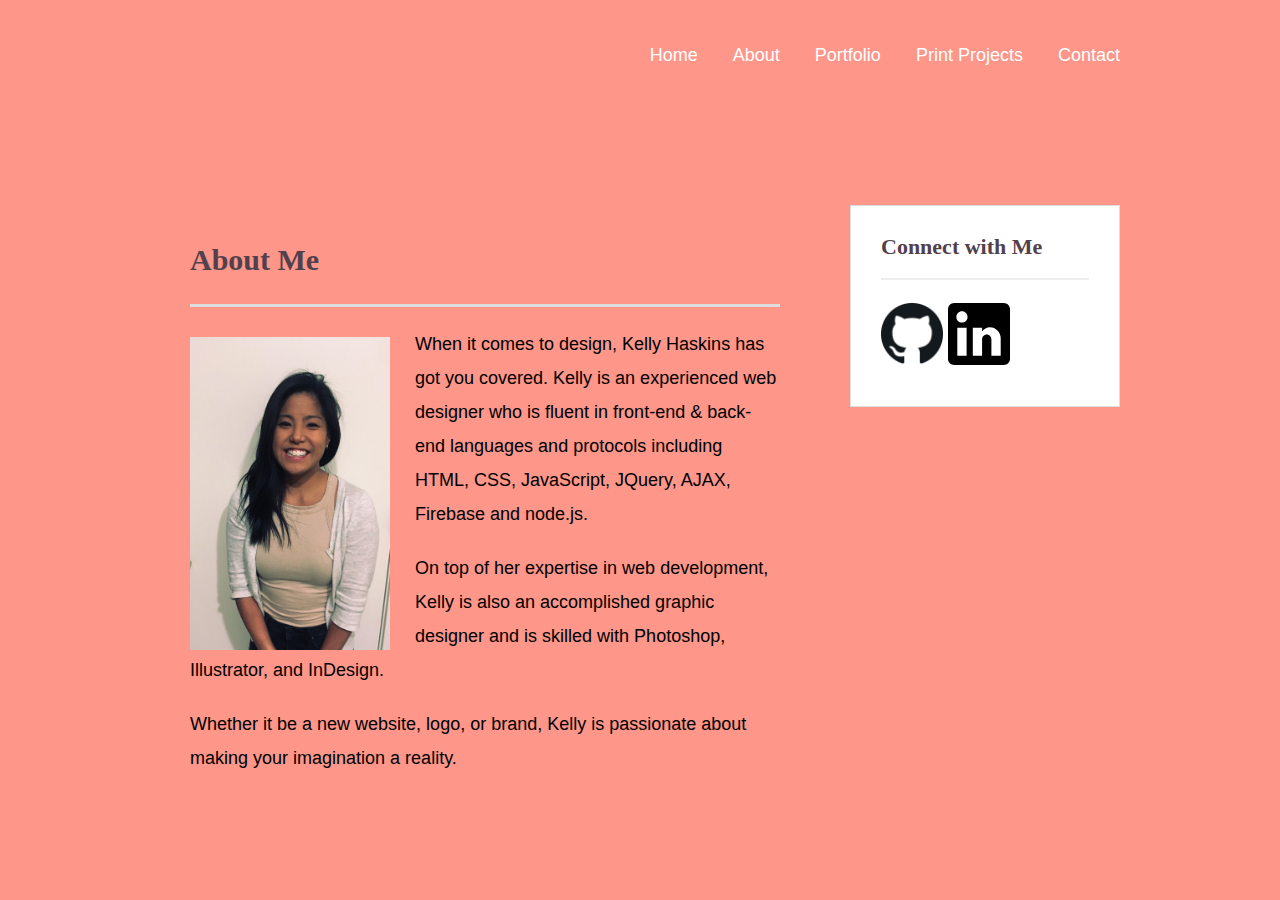
==== main.html @ 5942f1f2 "added portfolio files but still under construction" ====
<!doctype html>
<html lang="en-us">

<head>
    <meta charset="UTF-8">
    <title>About | Kelly Haskins</title>
    <!--Link to stylesheet-->
    <link rel="stylesheet" type="text/css" href="assets/css/style.css">

    <!--Viewport tag-->
    <meta name="viewport" content="width=device-width, initial-scale=1.0">

    <!--Google Fonts-->
    <link href="https://fonts.googleapis.com/css?family=Archivo+Black" rel="stylesheet">

</head>

<body>
        <header id="masthead">
                <div class="container">
        
                    <nav class="main-navigation" href="index.html">
                        <div class="navbar-header animated fadeInUp">
                            <a href="#" class="navbar-brand">Kelly Haskins</a>
                        </div>
                        <ul class="nav-list">
                            <li class="nav-list-item">
                                <a href="index.html" class="nav-link">Home</a>
                            </li>
                            <li class="nav-list-item">
                                <a href="main.html" class="nav-link">About</a>
                            </li>
                            <li class="nav-list-item">
                                <a href="portfolio.html" class="nav-link">Portfolio</a>
                            </li>
                            <li class="nav-list-item">
                                <a href="print.html" class="nav-link">Print Projects</a>
                            </li>
                            <li class="nav-list-item">
                                <a href="contact.html" class="nav-link">Contact</a>
                            </li>
                        </ul>
        
                    </nav>
                </div>
            </header>

    <div id="main-container" class="container">
        <section class="main-section">
            <h1>About Me</h1>

            <img src="assets/images/linkedin.jpg" class="auth-image" alt="Your Name">

            <p>When it comes to design, Kelly Haskins has got you covered. Kelly is an experienced web designer who is
                fluent in front-end & back-end languages and protocols including HTML, CSS, JavaScript, JQuery, AJAX,
                Firebase and node.js. </p>

            <p>On top of her expertise in web development, Kelly is also an accomplished graphic designer and is
                skilled with Photoshop, Illustrator, and InDesign. </p>

            <p>Whether it be a new website, logo, or brand, Kelly is passionate about making your imagination a
                reality.</p>

        </section>

        <section class="sidebar">
            <div id="connect">
                <h2>Connect with Me</h2>

                <a href="https://github.com/kellyhaskins00"><img src="assets/images/github.png" class="social" alt="Github"></a>
                <a href="https://www.linkedin.com/in/kellyhaskins00"><img src="assets/images/linkedin.svg" class="social"
                        alt="LinkedIn"></a>
            </div>
        </section>

    </div>

</body>

</html>
---- assets/css/style.css ----
body {
  font-family: Arial, "Helvetica Neue", Helvetica, sans-serif;
  font-size: 18px;
  line-height: 34px;
  color: #777;
  background-color:#fe9689 ;
  margin: 0;
  padding: 0;
}
* {
  box-sizing: border-box;
  margin: 0;
}

/* general */

.container {
  width: 100%;
  max-width: 960px;
  margin: 0 auto;
  clear: both;
}

h1,
h2,
h3,
p {
  margin-bottom: 20px;
}

p:last-child {
  margin-bottom: 0;
}

h1,
h2,
h3 {
  font-family: Georgia, Times, "Times New Roman", serif;
  font-weight: 700;
  color: #52414c;
}

h1 {
  padding-bottom: 20px;
  font-size: 30px;
  line-height: 49px;
  border-bottom: 3px solid #dddddd;
}

h2,
h3 {
  font-size: 22px;
}

/* sidebar */
.sidebar {
  float: right;
  width: 100%;
  max-width: 270px;
  padding: 30px;
  margin-bottom: 20px;
  background: #fff;
  border: 1px solid #ddd;
}
h3,
.sidebar h2 {
  padding-bottom: 20px;
  margin-bottom: 15px;
  line-height: 22px;
  border-bottom: 2px solid #eee;
}
.social {
  width: 62px;
  height: 62px;
  margin-top: 8px;
  margin-right: 5px;
}
.social:last-child {
  margin-right: 0;
}


/* main */
#main-container {
  padding-top: 130px;
}
.main-section {
  color: black;
  float: left;
  width: 100%;
  max-width: 650px;
  padding: 30px;
  margin: 0 0 40px;
  /* border: 1px solid #ddd; */
}

/* portfolio page */

.work {
  position: relative;
  float: left;
  width: 100%;
  height: auto;
  margin: 20px 0 25px;
  overflow: auto;
}

.work:nth-child(even) {
  margin-right: 40px;
}

.work img {
  width: 100%;
  height: auto;
  border: 0 none;
  opacity: 0.8;
}

.work h3 {
  position: absolute;
  bottom: 20px;
  width: 100%;
  padding: 15px;
  margin-bottom: 0;
  font-weight: 300;
  line-height: 30px;
  color: #ffffff;
  text-align: center;
  background: #52414c;
  border-bottom: 0;
}

.auth-image {
  float: left;
  width: 200px;
  height: auto;
  margin-top: 10px;
  margin-right: 25px;
}

/* contact page */
#contact-form ul {
  margin-bottom: 20px;
}
#contact-form li {
  margin-bottom: 10px;
}
label,
input[type=text],
input[type=email],
textarea {
  display: block;
  width: 100%;
}
input[type=text],
input[type=email],
textarea {
  height: 35px;
  padding: 0 10px;
  font-size: 14px;
  border: 1px solid #dddddd;
}
textarea {
  height: 200px;
}
input[type=submit] {
  padding: 10px 30px;
  font-size: 18px;
  color: #ffffff;
  cursor: pointer;
  background: #6f2f2c;
  border: 0 none;
}

/*end contact page*/

/*navbar*/
a.navbar-brand {
  float: left;
  height: 50px;
  padding: 35px 15px;
  font-size: 32px;
  line-height: 20px;
  text-decoration: none;
  color: white;
  font-family: 'Archivo Black', sans-serif;
  font-weight: 700;
}

nav.main-navigation {
  position: relative;
}

nav.main-navigation ul.nav-list {
  margin: 0;
  padding: 0;
  list-style: none;
  position: relative;
  text-align: right;
}

.nav-list li.nav-list-item {
  display: inline-block;
  line-height: 40px;
  margin-left: 30px;
  margin-top: 35px;
}

a.nav-link {
  text-decoration: none;
  font-size: 18px;
  font-family: sans-serif;
  font-weight: 500;
  cursor: pointer;
  position: relative;
  color: white;
}

@keyframes FadeIn {
  0% {
      opacity: 0;
      -webkit-transition-duration: 0.8s;
      transition-duration: 0.8s;
      -webkit-transform: translateY(-10px);
      -ms-transform: translateY(-10px);
      transform: translateY(-10px);
  }


  100% {
      opacity: 1;
      -webkit-transform: translateY(0);
      -ms-transform: translateY(0);
      transform: translateY(0);
      pointer-events: auto;
      transition: cubic-bezier(0.4, 0, 0.2, 1);
  }
}

.nav-list li {
  animation: FadeIn 1s cubic-bezier(0.65, 0.05, 0.36, 1);
  animation-fill-mode: both;
}

.nav-list li:nth-child(1) {
  animation-delay: .3s;
}

.nav-list li:nth-child(2) {
  animation-delay: .6s;
}

.nav-list li:nth-child(3) {
  animation-delay: .9s;
}

.nav-list li:nth-child(4) {
  animation-delay: 1.2s;
}

.nav-list li:nth-child(5) {
  animation-delay: 1.5s;
}

/* Animation */

@keyframes fadeInUp {
  from {
      transform: translate3d(0, 40px, 0)
  }

  to {
      transform: translate3d(0, 0, 0);
      opacity: 1
  }
}

@-webkit-keyframes fadeInUp {
  from {
      transform: translate3d(0, 40px, 0)
  }

  to {
      transform: translate3d(0, 0, 0);
      opacity: 1
  }
}

.animated {
  animation-duration: 1s;
  animation-fill-mode: both;
  -webkit-animation-duration: 1s;
  -webkit-animation-fill-mode: both
}

.animatedFadeInUp {
  opacity: 0
}

.fadeInUp {
  opacity: 0;
  animation-name: fadeInUp;
  -webkit-animation-name: fadeInUp;
}

  
@media only screen and (max-width: 980px) {
  nav {
    float: right;
    margin-top: 25px;
    padding-right: 25px;
}
}
@media only screen and (max-width: 980px) {
  nav {
    float: right;
    margin-top: 25px;
    padding-right: 25px;
}

}
 
 @media only screen and (max-width: 768px) {
   #logo {
     position: static;
    }
    #email {
      position: static;
     }
    nav {
      float: right;
      margin-top: 25px;
      padding-right: 25px;
  }
 }
 
 @media only screen and (max-width: 640px) {
   #logo {
     width: 100%;
    }
    #email {
      position: static;
     }
    nav {
      position: relative;
      display: inline-block;
      padding-right: 180px;
    }

    #main-container{
      padding-top: 180px;
      margin-left: 5px;
    }
 }
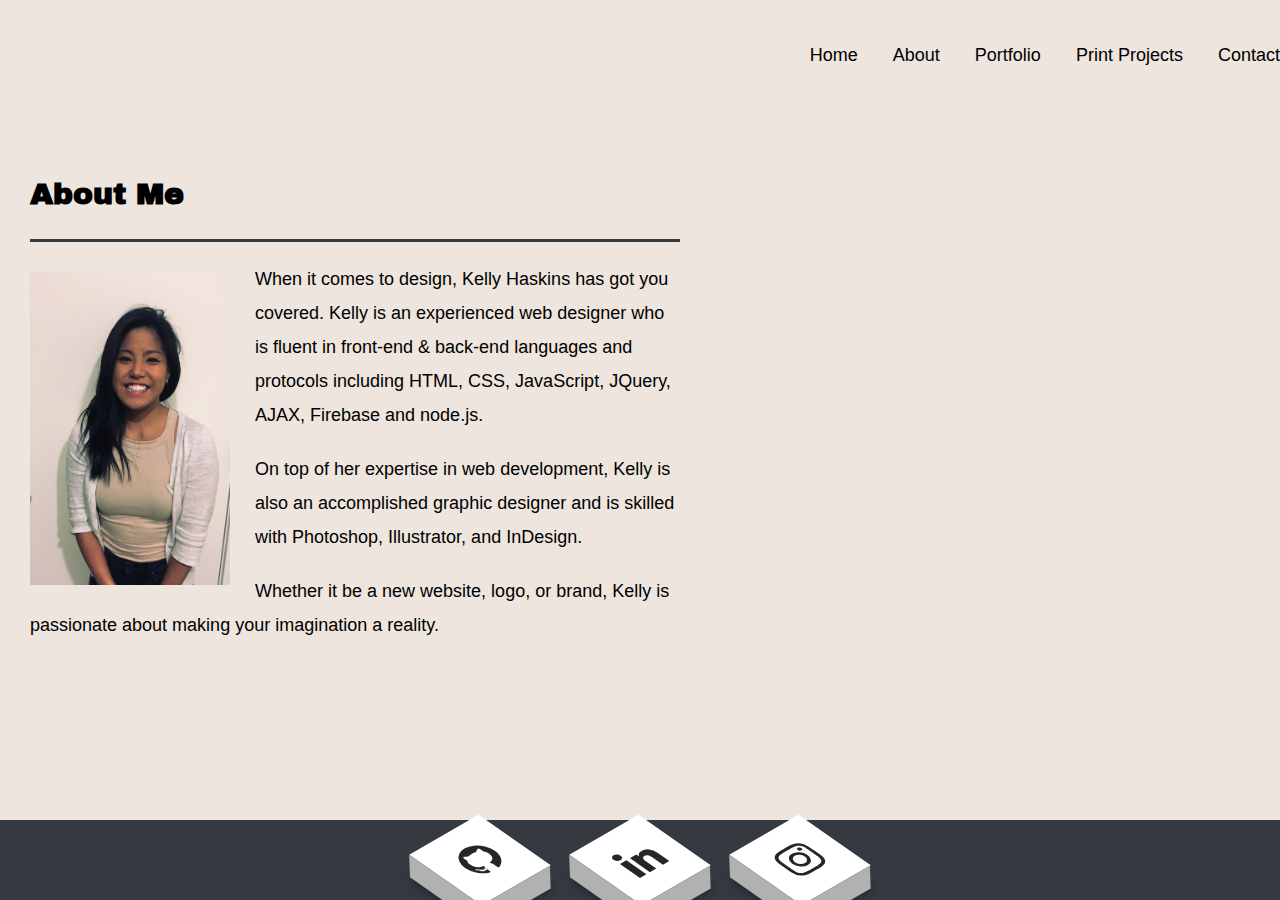
==== commit d5fd95b9: "updates" ====
--- a/main.html
+++ b/main.html
@@ -4,11 +4,20 @@
 <head>
     <meta charset="UTF-8">
     <title>About | Kelly Haskins</title>
+
+    <!--Bootstrap links-->
+    <link rel="stylesheet" href="https://stackpath.bootstrapcdn.com/bootstrap/4.1.3/css/bootstrap.min.css" integrity="sha384-MCw98/SFnGE8fJT3GXwEOngsV7Zt27NXFoaoApmYm81iuXoPkFOJwJ8ERdknLPMO" crossorigin="anonymous">
+
     <!--Link to stylesheet-->
-    <link rel="stylesheet" type="text/css" href="assets/css/style.css">
+    <link rel="stylesheet" type="text/css" href="assets/css/style_main.css">
 
     <!--Viewport tag-->
     <meta name="viewport" content="width=device-width, initial-scale=1.0">
+
+<!--social icons link-->
+    <link rel="stylesheet" href="https://cdnjs.cloudflare.com/ajax/libs/font-awesome/4.7.0/css/font-awesome.min.css">
+<link rel="stylesheet" type="text/css" media="screen" href="main.css" />
+<script src="main.js"></script>
 
     <!--Google Fonts-->
     <link href="https://fonts.googleapis.com/css?family=Archivo+Black" rel="stylesheet">
@@ -16,65 +25,67 @@
 </head>
 
 <body>
-        <header id="masthead">
-                <div class="container">
-        
-                    <nav class="main-navigation" href="index.html">
-                        <div class="navbar-header animated fadeInUp">
-                            <a href="#" class="navbar-brand">Kelly Haskins</a>
-                        </div>
-                        <ul class="nav-list">
-                            <li class="nav-list-item">
-                                <a href="index.html" class="nav-link">Home</a>
-                            </li>
-                            <li class="nav-list-item">
-                                <a href="main.html" class="nav-link">About</a>
-                            </li>
-                            <li class="nav-list-item">
-                                <a href="portfolio.html" class="nav-link">Portfolio</a>
-                            </li>
-                            <li class="nav-list-item">
-                                <a href="print.html" class="nav-link">Print Projects</a>
-                            </li>
-                            <li class="nav-list-item">
-                                <a href="contact.html" class="nav-link">Contact</a>
-                            </li>
+
+    <header id="masthead">
+        <div class="container">
+
+            <nav class="main-navigation" href="index.html">
+                <div class="navbar-header animated fadeInUp">
+                    <a href="#" class="navbar-brand">Kelly Haskins</a>
+                </div>
+                <ul class="nav-list">
+                    <li class="nav-list-item">
+                        <a href="index.html" class="nav-link">Home</a>
+                    </li>
+                    <li class="nav-list-item">
+                        <a href="main.html" class="nav-link">About</a>
+                    </li>
+                    <li class="nav-list-item">
+                        <a href="portfolio.html" class="nav-link">Portfolio</a>
+                    </li>
+                    <li class="nav-list-item">
+                        <a href="print.html" class="nav-link">Print Projects</a>
+                    </li>
+                    <li class="nav-list-item">
+                        <a href="contact.html" class="nav-link">Contact</a>
+                    </li>
+                </ul>
+
+            </nav>
+        </div>
+    </header>
+    <div class="container">
+            <section class="main-section">
+                <h1>About Me</h1>
+    
+                <img src="assets/images/linkedin.jpg" class="auth-image" alt="Your Name">
+    
+                <p>When it comes to design, Kelly Haskins has got you covered. Kelly is an experienced web designer who is
+                    fluent in front-end & back-end languages and protocols including HTML, CSS, JavaScript, JQuery, AJAX,
+                    Firebase and node.js. </p>
+    
+                <p>On top of her expertise in web development, Kelly is also an accomplished graphic designer and is
+                    skilled with Photoshop, Illustrator, and InDesign. </p>
+    
+                <p>Whether it be a new website, logo, or brand, Kelly is passionate about making your imagination a
+                    reality.</p>
+    
+            </section>
+    
+        </div>
+
+<footer class="footer">
+        <div class="navbar navbar-fixed-bottom">
+                <ul id="ul">
+                        <li><a href="#"><i class="fa fa-github" aria-hidden="true"></i></a></li>
+                        <li><a href="https://www.linkedin.com/in/raj-kumar-web-designer/"><i class="fa fa-linkedin" aria-hidden="true"></i></a></li>
+                        <li><a href="#"><i class="fa fa-instagram" aria-hidden="true"></i></a></li>
                         </ul>
-        
-                    </nav>
-                </div>
-            </header>
+        </div>
+</footer>
 
-    <div id="main-container" class="container">
-        <section class="main-section">
-            <h1>About Me</h1>
-
-            <img src="assets/images/linkedin.jpg" class="auth-image" alt="Your Name">
-
-            <p>When it comes to design, Kelly Haskins has got you covered. Kelly is an experienced web designer who is
-                fluent in front-end & back-end languages and protocols including HTML, CSS, JavaScript, JQuery, AJAX,
-                Firebase and node.js. </p>
-
-            <p>On top of her expertise in web development, Kelly is also an accomplished graphic designer and is
-                skilled with Photoshop, Illustrator, and InDesign. </p>
-
-            <p>Whether it be a new website, logo, or brand, Kelly is passionate about making your imagination a
-                reality.</p>
-
-        </section>
-
-        <section class="sidebar">
-            <div id="connect">
-                <h2>Connect with Me</h2>
-
-                <a href="https://github.com/kellyhaskins00"><img src="assets/images/github.png" class="social" alt="Github"></a>
-                <a href="https://www.linkedin.com/in/kellyhaskins00"><img src="assets/images/linkedin.svg" class="social"
-                        alt="LinkedIn"></a>
-            </div>
-        </section>
-
-    </div>
-
+	<!--Link to my Javascript Stylesheet-->
+	<script type="text/javascript" src="assets/javascript/app.js"></script>
 </body>
 
 </html>--- a/assets/css/style_main.css
+++ b/assets/css/style_main.css
@@ -0,0 +1,484 @@
+body {
+  background-color: #ede5de !important;
+  /* text-align: center; */
+  color:black !important;
+  font-family: Arial, "Helvetica Neue", Helvetica, sans-serif;
+  font-size: 18px;
+  line-height: 34px;
+  color: #777;
+  margin: 0;
+  padding: 0;
+}
+
+* { color:#fff; text-decoration: none;}
+
+#index_animate {
+  padding-top: 200px;
+}
+
+/* general */
+
+.container {
+  width: 100%;
+  /* max-width: 960px; */
+  margin: 0 auto;
+  clear: both;
+}
+
+h1,
+h2,
+h3,
+p {
+  margin-bottom: 20px;
+  color: black !important;
+}
+
+p:last-child {
+  margin-bottom: 0;
+}
+
+h1,
+h2,
+h3 {
+  font-family: Georgia, Times, "Times New Roman", serif;
+  font-weight: 700;
+  color: #52414c;
+}
+
+h1 {
+  font-family: 'Archivo Black', sans-serif;
+  color: black;
+  padding-bottom: 20px;
+  font-size: 30px;
+  line-height: 49px;
+  border-bottom: 3px solid #343a40;
+}
+
+h2,
+h3 {
+  font-size: 22px;
+}
+
+/* main */
+#main-container {
+  padding-top: 130px;
+}
+.main-section {
+  color: black;
+  float: left;
+  width: 100%;
+  max-width: 650px;
+  padding: 30px;
+  margin: 0 0 40px;
+  /* border: 1px solid #ddd; */
+}
+
+/* portfolio page */
+
+.work {
+  position: relative;
+  float: left;
+  width: 100%;
+  height: auto;
+  margin: 20px 0 25px;
+  overflow: auto;
+}
+
+.work:nth-child(even) {
+  margin-right: 40px;
+}
+
+.work img {
+  width: 100%;
+  height: auto;
+  border: 0 none;
+  opacity: 0.8;
+}
+
+.work h3 {
+  position: absolute;
+  bottom: 20px;
+  width: 100%;
+  padding: 15px;
+  margin-bottom: 0;
+  font-weight: 300;
+  line-height: 30px;
+  color: #ffffff;
+  text-align: center;
+  background: #52414c;
+  border-bottom: 0;
+}
+
+.auth-image {
+  float: left;
+  width: 200px;
+  height: auto;
+  margin-top: 10px;
+  margin-right: 25px;
+}
+
+/* contact page */
+#contact-form ul {
+  margin-bottom: 20px;
+}
+#contact-form li {
+  margin-bottom: 10px;
+}
+label,
+input[type=text],
+input[type=email],
+textarea {
+  display: block;
+  width: 100%;
+}
+input[type=text],
+input[type=email],
+textarea {
+  height: 35px;
+  padding: 0 10px;
+  font-size: 14px;
+  border: 1px solid #dddddd;
+}
+textarea {
+  height: 200px;
+}
+input[type=submit] {
+  padding: 10px 30px;
+  font-size: 18px;
+  color: #ffffff;
+  cursor: pointer;
+  background: #6f2f2c;
+  border: 0 none;
+}
+
+/*end contact page*/
+
+/*navbar*/
+a.navbar-brand {
+  float: left;
+  height: 50px;
+  padding: 35px 15px;
+  font-size: 32px;
+  line-height: 20px;
+  text-decoration: none;
+  color: black;
+  font-family: 'Archivo Black', sans-serif;
+  font-weight: 700;
+}
+
+nav.main-navigation {
+  position: relative;
+}
+
+nav.main-navigation ul.nav-list {
+  margin: 0;
+  padding: 0;
+  list-style: none;
+  position: relative;
+  text-align: right;
+}
+
+.nav-list li.nav-list-item {
+  display: inline-block;
+  line-height: 40px;
+  margin-left: 30px;
+  margin-top: 35px;
+}
+
+a.nav-link {
+  text-decoration: none;
+  font-size: 18px;
+  font-family: sans-serif;
+  font-weight: 500;
+  cursor: pointer;
+  position: relative;
+  color: black;
+}
+
+/*social icons*/
+body{
+  margin: 0;
+  padding: 0;
+  background-color: #ccc;
+  }
+  #ul{
+  position: absolute;
+  top: 50%;
+  left: 50%;
+  transform: translate(-50%, -50%);
+  margin: 0;
+  padding: 0;
+  display: flex;
+  
+  }
+  #ul li{
+  list-style: none;
+  margin: 0 40px;
+  
+  }
+  #ul li .fa{
+  font-size: 40px;
+  color: #262626;
+  line-height: 80px;
+  transition: .5s;
+  
+  }
+  #ul li a{
+  position: relative;
+  display: block;
+  width: 80px;
+  height: 80px;
+  background-color: #fff;
+  text-align: center;
+  transform: perspective(100px) rotate(-30deg) skew(25deg) translate(0,0);
+  transition: .5s;
+  box-shadow: -20px 20px 10px rgb(0, 0, 0, 0.5);
+  }
+  #ul li a::before{
+  content: "";
+  position: absolute;
+  top: 10px;
+  left: -20px;
+  height: 100%;
+  width: 20px;
+  background: #b1b1b1;
+  transition: .5s;
+  transform: rotate(0deg) skewY(-45deg);
+  }
+  #ul li a::after{
+  content: "";
+  position: absolute;
+  top: 80px;
+  left: -11px;
+  height: 20px;
+  width: 100%;
+  background: #b1b1b1;
+  transition: .5s;
+  transform: rotate(0deg) skewX(-45deg);
+  }
+  #ul li a:hover{
+  transform: perspective(1000px) rotate(-30deg) skew(25deg) translate(20px, -20px);
+  box-shadow: -50px 50px 50px rgb(0, 0, 0, 0.5);
+  }
+  #ul li:hover .fa{
+  color: #fff;
+  }
+  #ul li a:hover{
+  transform: perspective(1000px) rotate(-30deg) skew(25deg) translate(20px, -20px);
+  box-shadow: -50px 50px 50px rgb(0, 0, 0, 0.5);
+  }
+  #ul li:hover:nth-child(1) a{
+  background: black;
+  }
+  
+  #ul li:hover:nth-child(1) a:before{
+  background: black;
+  }
+  #ul li:hover:nth-child(1) a:after{
+  background: black;
+  }
+  /* #ul li:hover:nth-child(2) a{
+  background: #55acee;
+  }
+  #ul li:hover:nth-child(2) a:before{
+  background: #4184b7;
+  }
+  #ul li:hover:nth-child(2) a:after{
+  background: #4d9fde;
+  }
+  #ul li:hover:nth-child(3) a{
+  background: #dd4b39;
+  }
+  
+  #ul li:hover:nth-child(3) a:before{
+  background: #c13929;
+  }
+  #ul li:hover:nth-child(3) a:after{
+  background: #e83322;
+  } */
+  
+  #ul li:hover:nth-child(2) a{
+  background: #0077B5;
+  }
+  
+  #ul li:hover:nth-child(2) a:before{
+  background: #036aa0;
+  }
+  #ul li:hover:nth-child(2) a:after{
+  background: #0d82bf;
+  }
+  
+  #ul li:hover:nth-child(3) a{
+  background: linear-gradient(#400080, transparent), linear-gradient(200deg, #d047d1, #ff0000, #ffff00);
+  }
+  
+  #ul li:hover:nth-child(3) a:before{
+  background: linear-gradient(#400080, transparent), linear-gradient(200deg, #d047d1, #ff0000, #ffff00);
+  }
+  #ul li:hover:nth-child(3) a:after{
+  background: linear-gradient(#400080, transparent), linear-gradient(200deg, #d047d1, #ff0000, #ffff00);
+  }
+
+  .footer {
+    position: absolute;
+    bottom: 0;
+    width: 100%;
+    height: 80px;
+    line-height: 60px;
+    background-color: #343a40;
+    position: fixed;
+  }
+
+@keyframes FadeIn {
+  0% {
+      opacity: 0;
+      -webkit-transition-duration: 0.8s;
+      transition-duration: 0.8s;
+      -webkit-transform: translateY(-10px);
+      -ms-transform: translateY(-10px);
+      transform: translateY(-10px);
+  }
+
+
+  100% {
+      opacity: 1;
+      -webkit-transform: translateY(0);
+      -ms-transform: translateY(0);
+      transform: translateY(0);
+      pointer-events: auto;
+      transition: cubic-bezier(0.4, 0, 0.2, 1);
+  }
+}
+
+.nav-list li {
+  animation: FadeIn 1s cubic-bezier(0.65, 0.05, 0.36, 1);
+  animation-fill-mode: both;
+}
+
+.nav-list li:nth-child(1) {
+  animation-delay: .3s;
+}
+
+.nav-list li:nth-child(2) {
+  animation-delay: .6s;
+}
+
+.nav-list li:nth-child(3) {
+  animation-delay: .9s;
+}
+
+.nav-list li:nth-child(4) {
+  animation-delay: 1.2s;
+}
+
+.nav-list li:nth-child(5) {
+  animation-delay: 1.5s;
+}
+
+/* Animation */
+
+@keyframes fadeInUp {
+  from {
+      transform: translate3d(0, 40px, 0)
+  }
+
+  to {
+      transform: translate3d(0, 0, 0);
+      opacity: 1
+  }
+}
+
+@-webkit-keyframes fadeInUp {
+  from {
+      transform: translate3d(0, 40px, 0)
+  }
+
+  to {
+      transform: translate3d(0, 0, 0);
+      opacity: 1
+  }
+}
+
+.animated {
+  animation-duration: 1s;
+  animation-fill-mode: both;
+  -webkit-animation-duration: 1s;
+  -webkit-animation-fill-mode: both
+}
+
+.animatedFadeInUp {
+  opacity: 0
+}
+
+.fadeInUp {
+  opacity: 0;
+  animation-name: fadeInUp;
+  -webkit-animation-name: fadeInUp;
+}
+
+  
+@media only screen and (max-width: 980px) {
+  nav {
+    float: right;
+    margin-top: 25px;
+    padding-right: 25px;
+}
+}
+@media only screen and (max-width: 980px) {
+  nav {
+    float: right;
+    margin-top: 25px;
+    padding-right: 25px;
+}
+
+}
+ 
+ @media only screen and (max-width: 768px) {
+   #logo {
+     position: static;
+    }
+    #email {
+      position: static;
+     }
+    nav {
+      float: right;
+      margin-top: 25px;
+      padding-right: 25px;
+  }
+ }
+ 
+ @media only screen and (max-width: 640px) {
+   #logo {
+     width: 100%;
+    }
+    #email {
+      position: static;
+     }
+    nav {
+      position: relative;
+      display: inline-block;
+      padding-right: 180px;
+    }
+
+    #main-container{
+      padding-top: 180px;
+      margin-left: 5px;
+    }
+ }
+
+ /*responsive website*/
+// Extra small devices (portrait phones, less than 576px)
+// No media query for `xs` since this is the default in Bootstrap
+
+// Small devices (landscape phones, 576px and up)
+@media (min-width: 576px) { ... }
+
+// Medium devices (tablets, 768px and up)
+@media (min-width: 768px) { ... }
+
+// Large devices (desktops, 992px and up)
+@media (min-width: 992px) { ... }
+
+// Extra large devices (large desktops, 1200px and up)
+@media (min-width: 1200px) { ... }
+
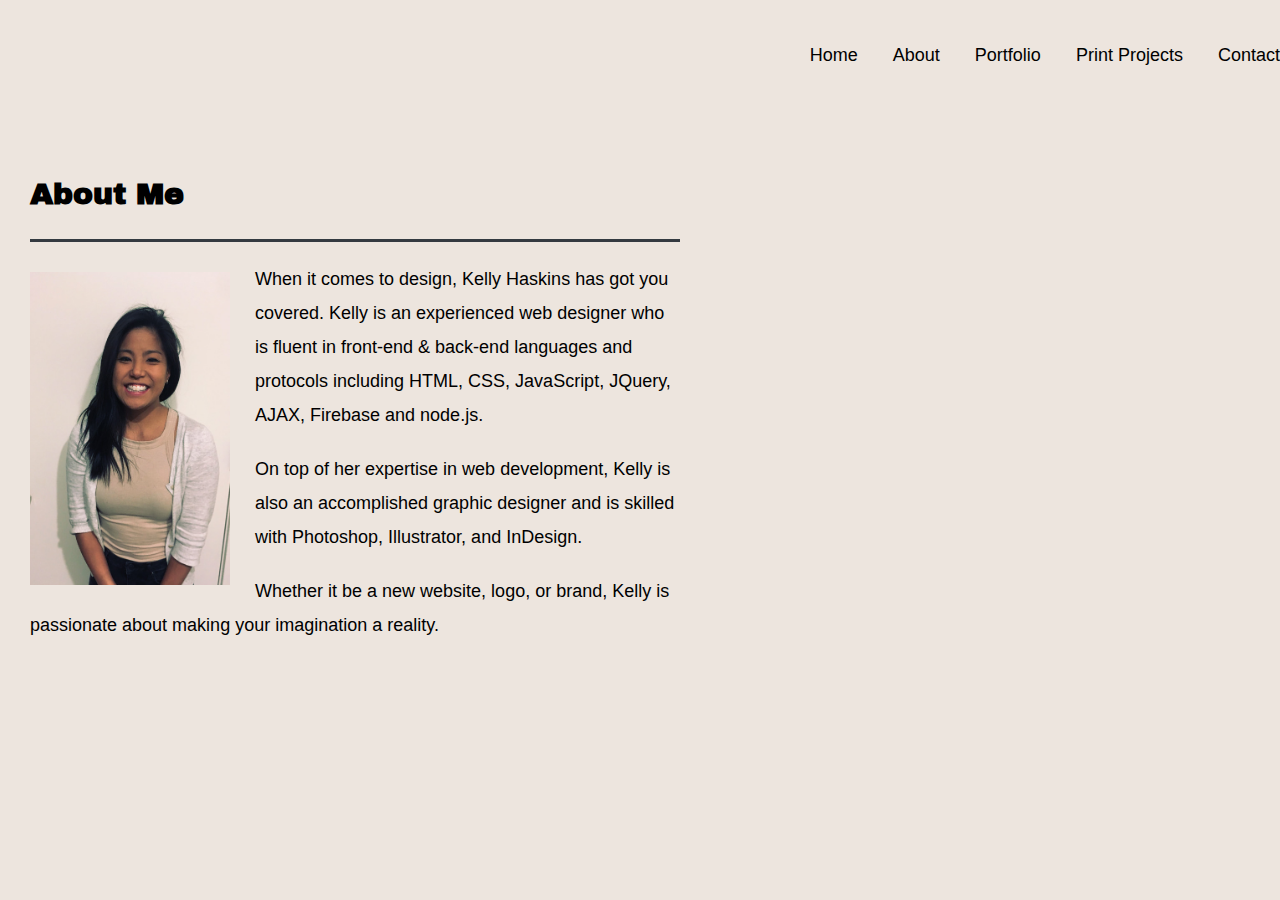
==== commit b757e6b9: "updated" ====
--- a/main.html
+++ b/main.html
@@ -74,16 +74,6 @@
     
         </div>
 
-<footer class="footer">
-        <div class="navbar navbar-fixed-bottom">
-                <ul id="ul">
-                        <li><a href="#"><i class="fa fa-github" aria-hidden="true"></i></a></li>
-                        <li><a href="https://www.linkedin.com/in/raj-kumar-web-designer/"><i class="fa fa-linkedin" aria-hidden="true"></i></a></li>
-                        <li><a href="#"><i class="fa fa-instagram" aria-hidden="true"></i></a></li>
-                        </ul>
-        </div>
-</footer>
-
 	<!--Link to my Javascript Stylesheet-->
 	<script type="text/javascript" src="assets/javascript/app.js"></script>
 </body>
